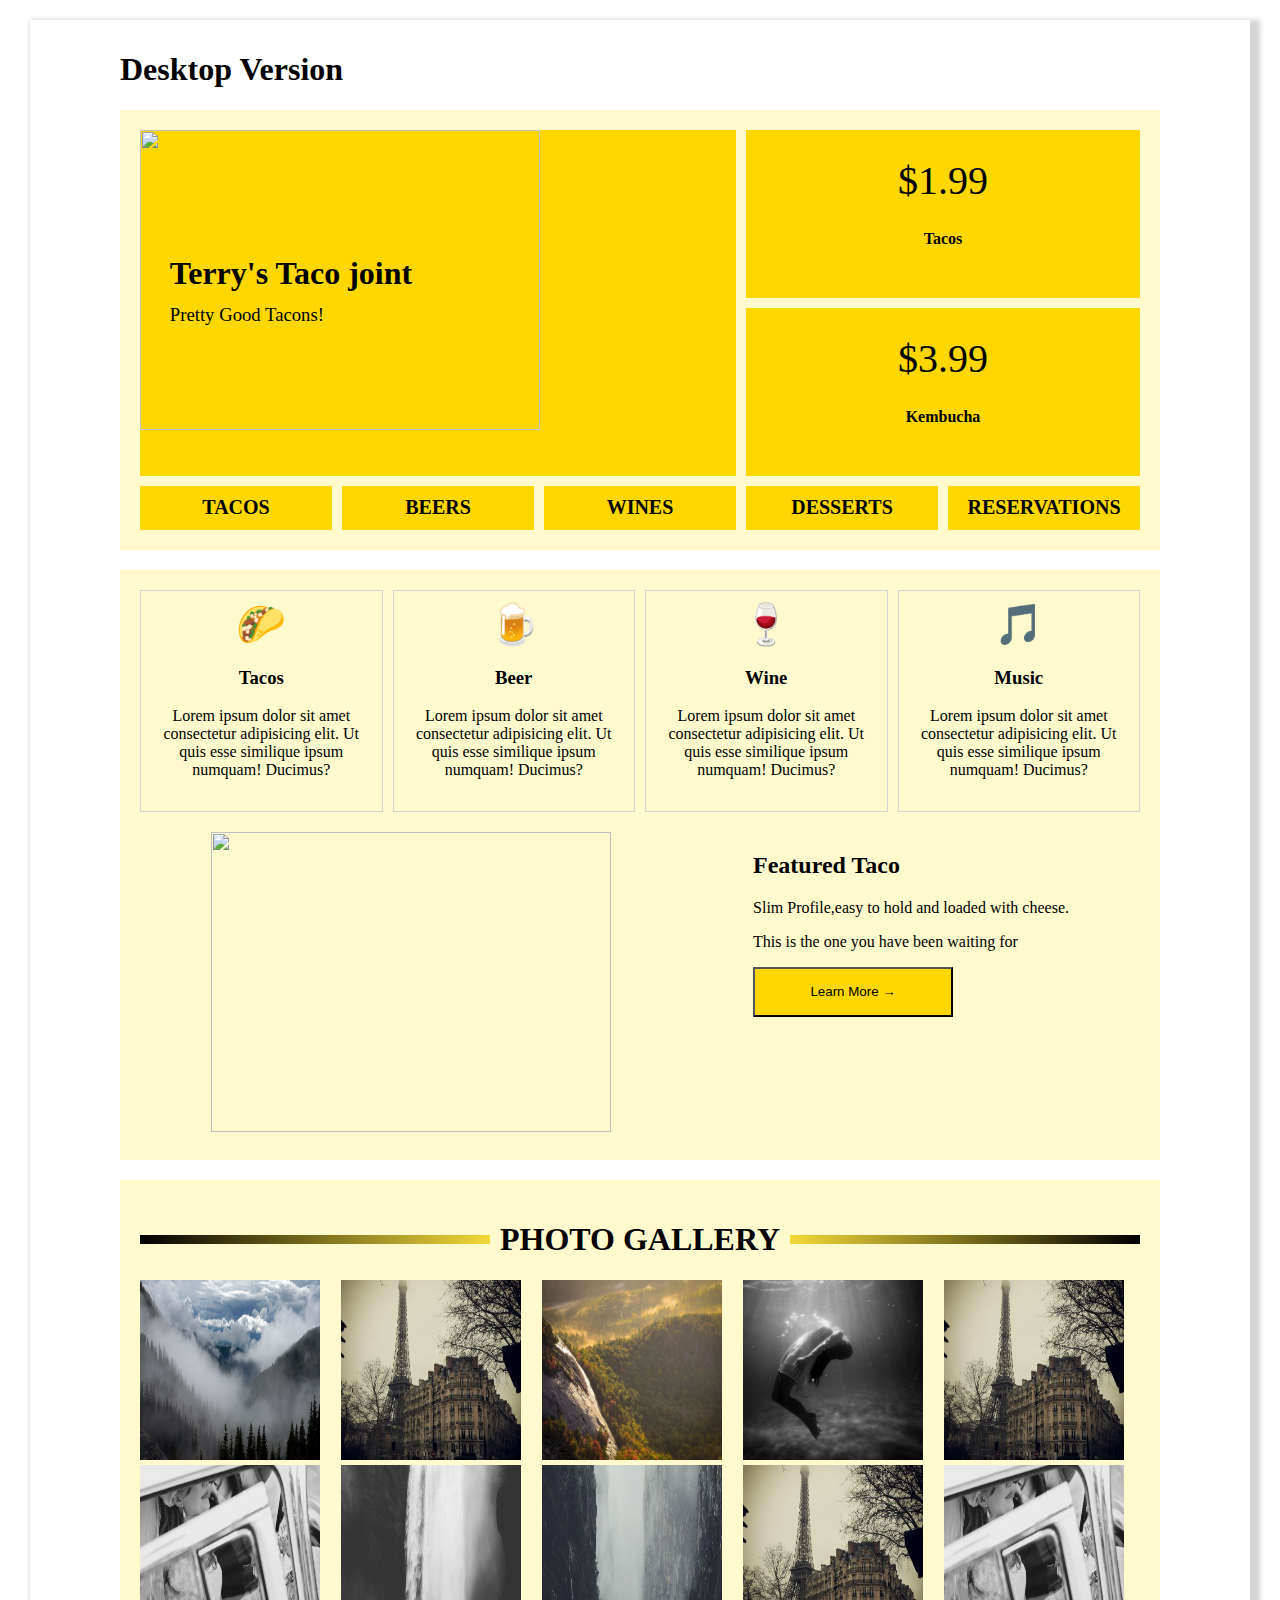
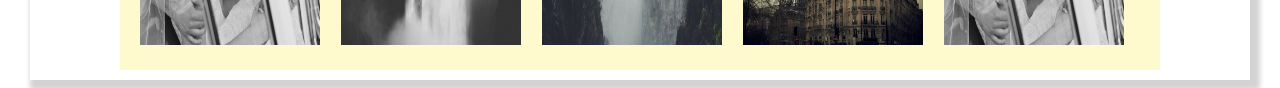
==== index.html @ b947b14e "Update and rename desktopv.html to index.html" ====
<!DOCTYPE html>
<html lang="en">
<head>
    <meta charset="UTF-8">
    <meta name="viewport" content="width=device-width, initial-scale=1.0">
    
    <title>workshop desktop version</title>
    <link rel="stylesheet" href="wk.css">
</head>
<body>
 <section class="sec">
    <div class="main">
        <h1 class="m">Desktop Version</h1>
        <div class="boxes">

           <div class="cart">
            <div class="box x">
                <h1>Terry's Taco joint</h1> 
                <h3>Pretty Good Tacons!</h3>
                <img src="taco.jpg" alt="">
                
              </div>
              <div class="box a">
                <h1>$1.99</h1>
                <h4>Tacos</h4>
              </div>
              <div class="box b" >
                <h1>$3.99</h1>
                <h4>Kembucha</h4>
              </div>
              <div class="box c" >Tacos</div>
              <div class="box d">Beers</div>
              <div class="box e">Wines</div>
              <div class="box f">desserts</div>
              <div class="box g">reservations</div>
           </div>
          <div class="second"> 
<div class="first">
  <div class="divs">
    <span>🌮</span>
    <h3>Tacos</h3>
    <p>Lorem ipsum dolor sit amet consectetur adipisicing elit. Ut quis esse similique ipsum numquam! Ducimus?</p>
    </div>
    <div class="divs">
    <span>🍺</span>
    <h3>Beer</h3>
    <p>Lorem ipsum dolor sit amet consectetur adipisicing elit. Ut quis esse similique ipsum numquam! Ducimus?</p>
    </div>
    <div class="divs">
    <span>🍷</span>
    <h3>Wine</h3>
    <p>Lorem ipsum dolor sit amet consectetur adipisicing elit. Ut quis esse similique ipsum numquam! Ducimus?</p>
    </div>
    <div class="divs">
    <span>🎵</span>
    <h3>Music</h3>
    <p>Lorem ipsum dolor sit amet consectetur adipisicing elit. Ut quis esse similique ipsum numquam! Ducimus?</p>
    </div>
</div>
<div class="sec">
  <img src="th.jpg" alt="" >
  <div class="text">
    <h2>Featured Taco</h2>
    <p class="sp">Slim Profile,easy to hold and loaded with cheese.</p>
    <p class="sp">This is the one you have been waiting for</p>
    <button type="submit">Learn More 	&#8594;</button>
  </div>
</div>



          </div>
<div class="third">
  <h1 class="texts"> Photo Gallery</h1>

<div class="im">
  <img src="i1.jpg" class="main-img"   alt="">
  <img src="i2.jpg" class="main-img" alt="">
  <img src="i3.jpg" class="main-img" alt="">
  <img src="i4.jpg" class="main-img" alt="">
  <img src="i7.jpg" class="main-img" alt="">
  <img src="i8.jpg" class="main-img" alt="">
  <img src="i5.jpg" class="main-img" alt="">
  <img src="i6.jpg" class="main-img" alt="">
  <img src="i7.jpg" class="main-img" alt="">
  <img src="i8.jpg" class="main-img" alt="">

</div>
</div>
        </div>


      


     </div>
 </section>

</body>
</html>
---- wk.css ----
.sec{
    display: flex;
    justify-content: center;
  
margin-top: 20px;    
}

.main{

    width: 1200px;
    height:auto;
    padding: 10px;
    box-shadow: 5px 5px 5px 5px lightgray;
 
}
.main .m{
margin-left: 80px;
}
img{ 
   width: 100%;
height: 100%;
   
}  
.boxes{
display: flex;
justify-content: center;
flex-direction: column;
align-items: center;

   
}
.cart{
  
    background-color:lemonchiffon;
 width: 1000px;
 height: 400px;
 display: grid;
 grid-template-columns: repeat(5,1fr);
 padding: 20px;
 gap: 10px;
}
  
.box{
    background-color: gold;

}
.x {
position: relative;
grid-column-start: 1;
grid-column-end: 4;
   
grid-row-start: 1;
grid-row-end: 3;
}
.x h1{
    position: absolute;
    top: 30%;
    left: 5%;
    background-color: gold;
}
.x h3{
    position: absolute;
    top: 45%;
    left: 5%;
    font-weight: 400;
    background-color: gold;
}
.a{
    text-align: center;
    grid-column-start: 4;
grid-column-end: 6;
}
.b{
    text-align: center;
    grid-column-start: 4;
grid-column-end: 6;

}
.b h1,.a h1{
    font-size: 40px;
    font-weight: 400;
   
}
.c,.d,.e,.f,.g{
    font-size: 20px;
    font-weight: 600;
    text-transform: uppercase;
   
 display: flex;
 justify-content: center;
 align-items: center;
}
.second{

    margin-top: 20px;
    background-color: lemonchiffon;
    height: 550px;
    width: 1000px;
   
    padding: 20px;
}
.first{
    display: flex;
    justify-content: space-between;
    gap: 10px;
}
.divs{
    text-align: center;
 padding: 10px;
border: 1px solid lightgray;
height: 200px;
width: 300px;
}
.divs:hover{
    cursor:zoom-in;
}
span{
  font-size: 40px;
}
.sec img{
    height: 300px;
    width: 400px;

}
.sec{
    display: flex;
    justify-content: space-around;
    gap: -40px;
}
button{
    background-color: gold;
    height: 50px;
    width: 200px;
}
 .third{
    margin-top: 20px;
    background-color: lemonchiffon;
    height: 450px;
    width: 1000px;
   
    padding: 20px;
 }
 .third h1{
    text-transform: uppercase;
   
 }
 .texts{

    display: grid;
 text-align: center;
 grid-template-columns:repeat(3,1fr) ;
    align-items: center;

   
 }
 .texts::before ,.texts::after{
 content: "";
width: 350px;
 height: 9px;

 background-image: linear-gradient(to right, rgb(244, 216, 57),black);
 }
 .texts::before{
    background-image: linear-gradient(to right, black,  rgb(244, 216, 57));
 }
 .texts::after{
    width: 350px;
 }
 .im img{
    height: 180px;
    width: 180px;

 }
 .im{
    display: grid;
   grid-template-columns: repeat(5,1fr);
gap: 5px;

  
 }
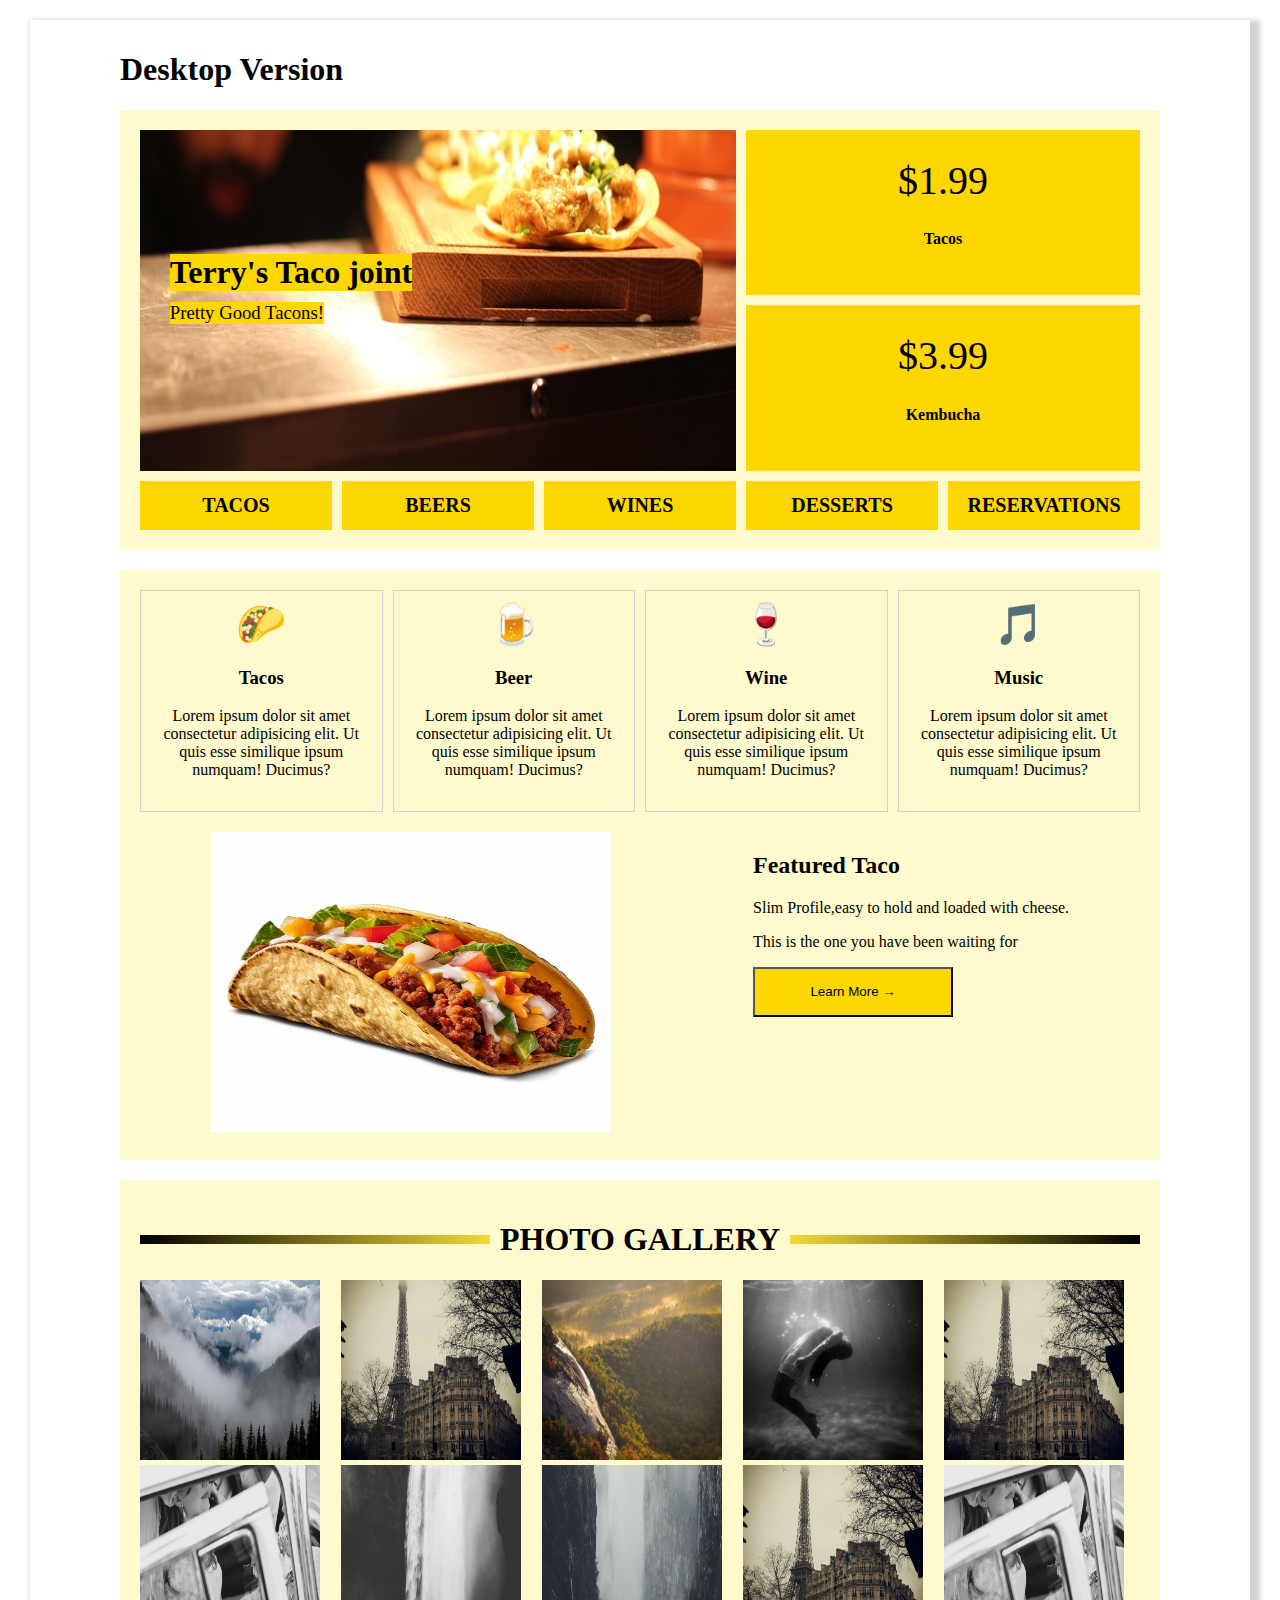
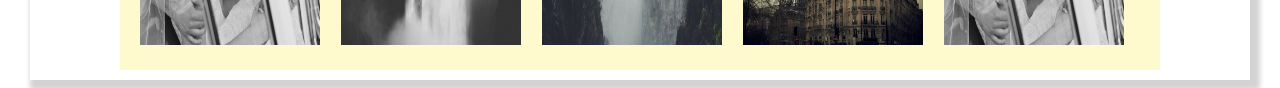
==== commit 75bdf161: "Update index.html" ====
--- a/index.html
+++ b/index.html
@@ -17,7 +17,7 @@
             <div class="box x">
                 <h1>Terry's Taco joint</h1> 
                 <h3>Pretty Good Tacons!</h3>
-                <img src="taco.jpg" alt="">
+                <img id="imgma" src="taco.jpg" alt="">
                 
               </div>
               <div class="box a">
--- a/wk.css
+++ b/wk.css
@@ -15,12 +15,13 @@
 }
 .main .m{
 margin-left: 80px;
-}
-img{ 
+} 
+#imgma{ 
    width: 100%;
 height: 100%;
    
-}  
+} 
+ 
 .boxes{
 display: flex;
 justify-content: center;
@@ -177,4 +178,4 @@
 gap: 5px;
 
   
- }+ }
